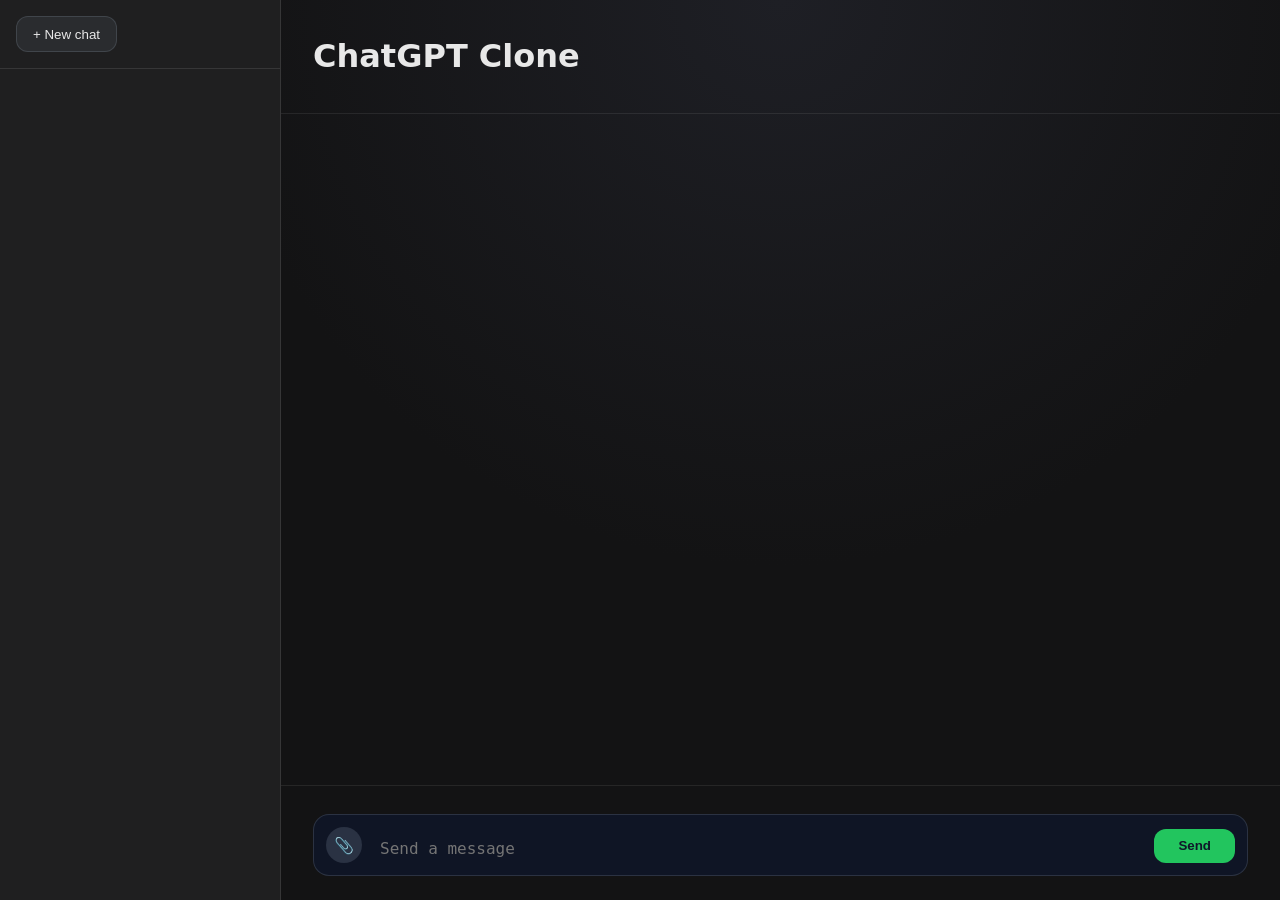
==== Frontend/templates/index.html @ 3ba2d95a "Restructure project into backend and frontend folders" ====
<!DOCTYPE html>
<html lang="en">
  <head>
    <meta charset="UTF-8" />
    <meta name="viewport" content="width=device-width, initial-scale=1.0" />
    <title>ChatGPT Clone</title>
    <link rel="stylesheet" href="/static/style.css" />
  </head>
  <body>
    <div class="app-container">
      <aside class="sidebar">
        <div class="sidebar-header">
          <button id="new-chat" class="btn">+ New chat</button>
        </div>
        <div id="conversation-list" class="conversation-list"></div>
      </aside>
      <main class="chat-area">
        <header class="chat-header">
          <h1>ChatGPT Clone</h1>
        </header>
        <section id="messages" class="messages"></section>
        <footer class="composer">
          <div class="attachment-bar" id="attachment-bar"></div>
          <div class="composer-inner">
            <label class="upload-button" for="file-input">
              <span>📎</span>
              <input id="file-input" type="file" multiple hidden />
            </label>
            <textarea id="message-input" placeholder="Send a message" rows="1"></textarea>
            <button id="send-button" class="btn primary">Send</button>
          </div>
        </footer>
      </main>
    </div>
    <script src="/static/app.js" type="module"></script>
  </body>
</html>
---- static/style.css ----
:root {
  color-scheme: dark;
  font-family: "Inter", system-ui, -apple-system, BlinkMacSystemFont, "Segoe UI", sans-serif;
  background-color: #131314;
  color: #e8e8e8;
}

body,
html {
  margin: 0;
  padding: 0;
  height: 100%;
}

body {
  display: flex;
  min-height: 100vh;
}

.app-container {
  display: flex;
  width: 100%;
}

.sidebar {
  width: 280px;
  background: #1f1f20;
  border-right: 1px solid rgba(255, 255, 255, 0.1);
  display: flex;
  flex-direction: column;
}

.sidebar-header {
  padding: 1rem;
  border-bottom: 1px solid rgba(255, 255, 255, 0.1);
}

.conversation-list {
  flex: 1;
  overflow-y: auto;
}

.conversation-item {
  padding: 0.75rem 1rem;
  cursor: pointer;
  border-bottom: 1px solid rgba(255, 255, 255, 0.05);
}

.conversation-item.active {
  background: rgba(255, 255, 255, 0.08);
}

.chat-area {
  flex: 1;
  display: flex;
  flex-direction: column;
  background: radial-gradient(circle at top, #1e1f25, #131314 55%);
}

.chat-header {
  padding: 1rem 2rem;
  border-bottom: 1px solid rgba(255, 255, 255, 0.08);
}

.messages {
  flex: 1;
  padding: 1.5rem 2rem;
  overflow-y: auto;
}

.message-row {
  display: flex;
  gap: 1rem;
  margin-bottom: 1.5rem;
}

.message-row.user {
  flex-direction: row-reverse;
}

.message-role {
  width: 48px;
  height: 48px;
  display: grid;
  place-items: center;
  border-radius: 12px;
  font-size: 1.5rem;
  background: rgba(255, 255, 255, 0.05);
}

.message-content {
  max-width: min(700px, 80%);
  padding: 1rem;
  border-radius: 1rem;
  background: rgba(255, 255, 255, 0.05);
  line-height: 1.6;
  white-space: pre-wrap;
}

.message-row.user .message-content {
  background: #3b82f6;
  color: #f8fafc;
}

.attachment-preview {
  margin-top: 0.5rem;
  display: flex;
  flex-direction: column;
  gap: 0.25rem;
}

.attachment-preview a {
  color: #93c5fd;
  font-size: 0.9rem;
  text-decoration: none;
}

.composer {
  padding: 1rem 2rem 1.5rem;
  border-top: 1px solid rgba(255, 255, 255, 0.08);
}

.attachment-bar {
  display: flex;
  flex-wrap: wrap;
  gap: 0.5rem;
  margin-bottom: 0.75rem;
}

.attachment-pill {
  display: flex;
  align-items: center;
  gap: 0.5rem;
  background: rgba(148, 163, 184, 0.2);
  padding: 0.4rem 0.8rem;
  border-radius: 999px;
  font-size: 0.85rem;
}

.attachment-pill button {
  background: none;
  border: none;
  color: #e2e8f0;
  cursor: pointer;
}

.composer-inner {
  display: flex;
  align-items: flex-end;
  gap: 1rem;
  background: rgba(15, 23, 42, 0.8);
  border: 1px solid rgba(148, 163, 184, 0.2);
  border-radius: 1rem;
  padding: 0.75rem;
}

.upload-button {
  display: inline-flex;
  align-items: center;
  justify-content: center;
  width: 36px;
  height: 36px;
  border-radius: 50%;
  background: rgba(148, 163, 184, 0.2);
  cursor: pointer;
}

textarea {
  flex: 1;
  resize: none;
  border: none;
  background: transparent;
  color: inherit;
  font-size: 1rem;
  line-height: 1.5;
  max-height: 200px;
}

textarea:focus {
  outline: none;
}

.btn {
  display: inline-flex;
  align-items: center;
  justify-content: center;
  gap: 0.5rem;
  padding: 0.6rem 1rem;
  border-radius: 0.75rem;
  border: 1px solid rgba(148, 163, 184, 0.2);
  background: rgba(148, 163, 184, 0.1);
  color: inherit;
  cursor: pointer;
}

.btn.primary {
  background: #22c55e;
  border: none;
  color: #0f172a;
  font-weight: 600;
  padding-inline: 1.5rem;
}

.btn:disabled {
  opacity: 0.5;
  cursor: not-allowed;
}

@media (max-width: 900px) {
  .sidebar {
    display: none;
  }

  .chat-area {
    padding-bottom: 5rem;
  }
}
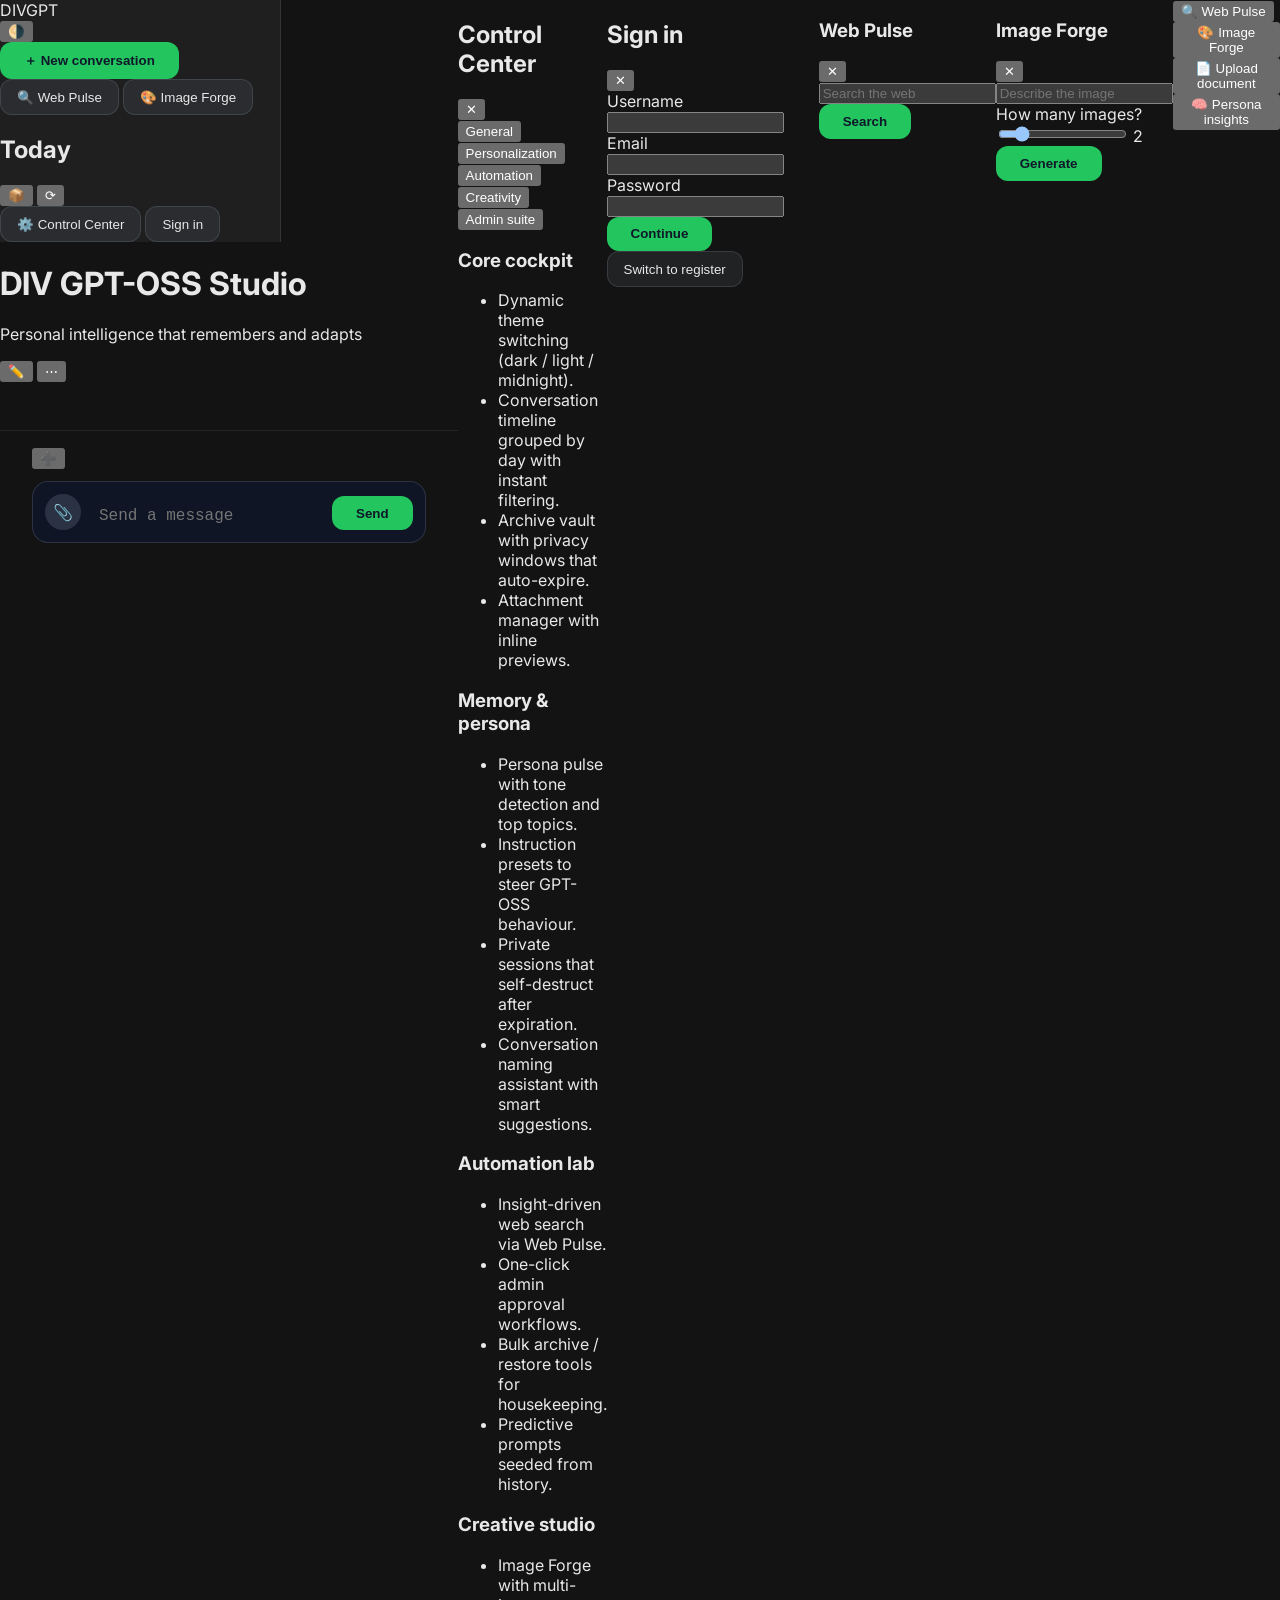
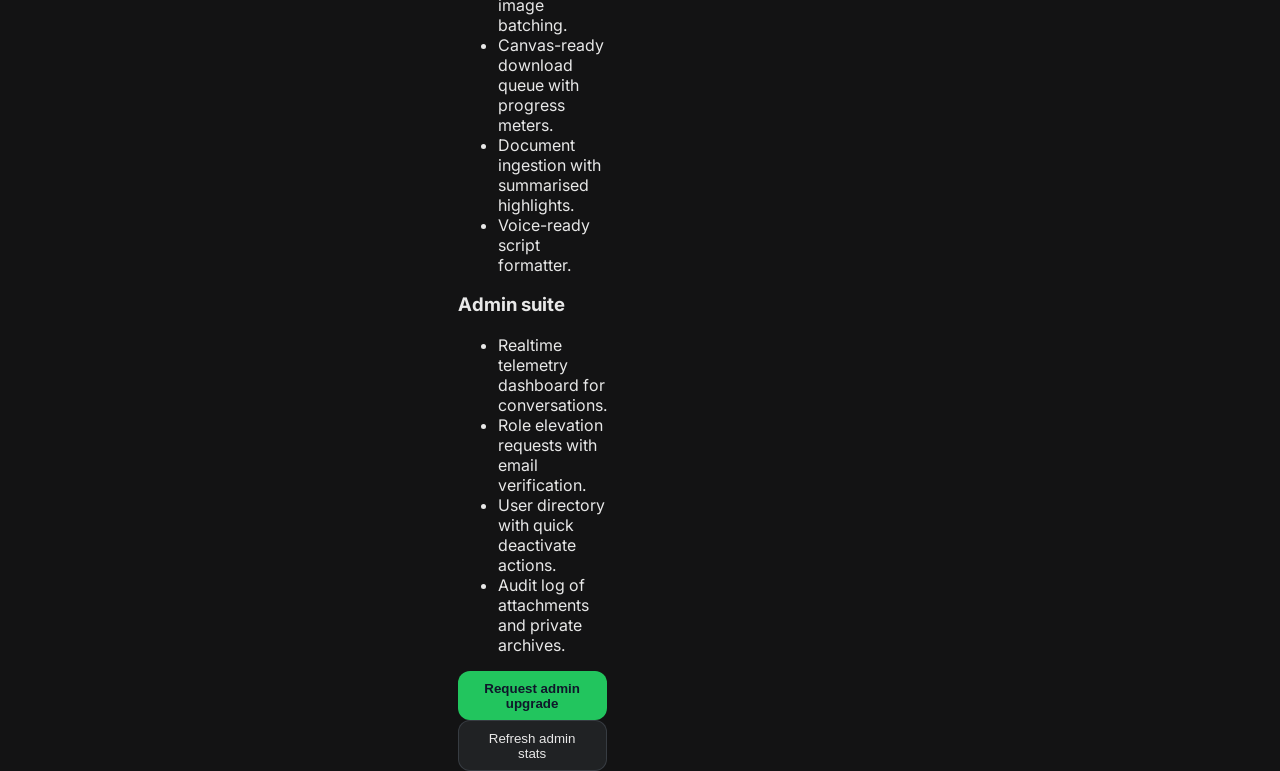
==== commit 11fd3a90: "feat: add account-aware control center and admin workflows" ====
--- a/Frontend/templates/index.html
+++ b/Frontend/templates/index.html
@@ -3,23 +3,60 @@
   <head>
     <meta charset="UTF-8" />
     <meta name="viewport" content="width=device-width, initial-scale=1.0" />
-    <title>ChatGPT Clone</title>
+    <title>DIV GPT Studio</title>
+    <link rel="preconnect" href="https://fonts.googleapis.com" />
+    <link rel="preconnect" href="https://fonts.gstatic.com" crossorigin />
+    <link
+      href="https://fonts.googleapis.com/css2?family=Inter:wght@400;500;600;700&display=swap"
+      rel="stylesheet"
+    />
     <link rel="stylesheet" href="/static/style.css" />
   </head>
-  <body>
-    <div class="app-container">
+  <body class="theme-dark">
+    <div id="app-shell" class="app-shell">
       <aside class="sidebar">
-        <div class="sidebar-header">
-          <button id="new-chat" class="btn">+ New chat</button>
-        </div>
-        <div id="conversation-list" class="conversation-list"></div>
+        <div class="sidebar-brand">
+          <div class="logo">DIV<span>GPT</span></div>
+          <button id="theme-toggle" class="icon-button" aria-label="Toggle theme">🌗</button>
+        </div>
+        <div class="sidebar-actions">
+          <button id="new-chat" class="btn primary">＋ New conversation</button>
+          <button id="open-search" class="btn ghost">🔍 Web Pulse</button>
+          <button id="open-images" class="btn ghost">🎨 Image Forge</button>
+        </div>
+        <div class="sidebar-section">
+          <div class="section-header">
+            <h2 id="conversation-section-title">Today</h2>
+            <div class="section-tools">
+              <button id="archive-toggle" class="icon-button" title="Toggle archive">📦</button>
+              <button id="refresh-conversations" class="icon-button" title="Refresh">⟳</button>
+            </div>
+          </div>
+          <div id="conversation-list" class="conversation-list"></div>
+        </div>
+        <div class="sidebar-footer">
+          <button id="settings-button" class="btn secondary">⚙️ Control Center</button>
+          <button id="auth-button" class="btn secondary">Sign in</button>
+        </div>
       </aside>
-      <main class="chat-area">
-        <header class="chat-header">
-          <h1>ChatGPT Clone</h1>
+      <main class="workspace">
+        <header class="workspace-header">
+          <div>
+            <h1 id="chat-title">DIV GPT-OSS Studio</h1>
+            <p id="chat-subtitle">Personal intelligence that remembers and adapts</p>
+          </div>
+          <div class="header-actions">
+            <button id="rename-chat" class="icon-button" title="Rename conversation">✏️</button>
+            <button id="conversation-menu" class="icon-button" title="More actions">⋯</button>
+          </div>
         </header>
+        <section id="insights-bar" class="insights-bar hidden"></section>
         <section id="messages" class="messages"></section>
         <footer class="composer">
+          <div class="composer-toolbar">
+            <button id="toolbox-button" class="icon-button" title="Open quick tools">➕</button>
+            <div class="composer-status" id="composer-status"></div>
+          </div>
           <div class="attachment-bar" id="attachment-bar"></div>
           <div class="composer-inner">
             <label class="upload-button" for="file-input">
@@ -32,6 +69,142 @@
         </footer>
       </main>
     </div>
+
+    <div id="control-center" class="modal hidden" role="dialog" aria-modal="true">
+      <div class="modal-content">
+        <header class="modal-header">
+          <h2>Control Center</h2>
+          <button class="icon-button" id="close-settings" aria-label="Close">✕</button>
+        </header>
+        <div class="modal-body">
+          <aside class="tab-list">
+            <button class="tab-button active" data-tab="general">General</button>
+            <button class="tab-button" data-tab="personalization">Personalization</button>
+            <button class="tab-button" data-tab="automation">Automation</button>
+            <button class="tab-button" data-tab="creativity">Creativity</button>
+            <button class="tab-button" data-tab="admin">Admin suite</button>
+          </aside>
+          <section class="tab-content">
+            <div class="tab-panel active" data-tab="general">
+              <h3>Core cockpit</h3>
+              <ul>
+                <li>Dynamic theme switching (dark / light / midnight).</li>
+                <li>Conversation timeline grouped by day with instant filtering.</li>
+                <li>Archive vault with privacy windows that auto-expire.</li>
+                <li>Attachment manager with inline previews.</li>
+              </ul>
+            </div>
+            <div class="tab-panel" data-tab="personalization">
+              <h3>Memory &amp; persona</h3>
+              <ul>
+                <li>Persona pulse with tone detection and top topics.</li>
+                <li>Instruction presets to steer GPT-OSS behaviour.</li>
+                <li>Private sessions that self-destruct after expiration.</li>
+                <li>Conversation naming assistant with smart suggestions.</li>
+              </ul>
+            </div>
+            <div class="tab-panel" data-tab="automation">
+              <h3>Automation lab</h3>
+              <ul>
+                <li>Insight-driven web search via Web Pulse.</li>
+                <li>One-click admin approval workflows.</li>
+                <li>Bulk archive / restore tools for housekeeping.</li>
+                <li>Predictive prompts seeded from history.</li>
+              </ul>
+            </div>
+            <div class="tab-panel" data-tab="creativity">
+              <h3>Creative studio</h3>
+              <ul>
+                <li>Image Forge with multi-image batching.</li>
+                <li>Canvas-ready download queue with progress meters.</li>
+                <li>Document ingestion with summarised highlights.</li>
+                <li>Voice-ready script formatter.</li>
+              </ul>
+            </div>
+            <div class="tab-panel" data-tab="admin">
+              <h3>Admin suite</h3>
+              <ul>
+                <li>Realtime telemetry dashboard for conversations.</li>
+                <li>Role elevation requests with email verification.</li>
+                <li>User directory with quick deactivate actions.</li>
+                <li>Audit log of attachments and private archives.</li>
+              </ul>
+              <div class="admin-actions">
+                <button id="become-admin" class="btn primary">Request admin upgrade</button>
+                <button id="refresh-admin" class="btn secondary">Refresh admin stats</button>
+              </div>
+              <div id="admin-stats" class="admin-stats"></div>
+            </div>
+          </section>
+        </div>
+      </div>
+    </div>
+
+    <div id="auth-dialog" class="modal hidden" role="dialog" aria-modal="true">
+      <div class="modal-content small">
+        <header class="modal-header">
+          <h2 id="auth-title">Sign in</h2>
+          <button class="icon-button" id="close-auth" aria-label="Close">✕</button>
+        </header>
+        <div class="modal-body auth-body">
+          <form id="auth-form">
+            <label>
+              <span>Username</span>
+              <input type="text" id="auth-username" autocomplete="username" required />
+            </label>
+            <label>
+              <span>Email</span>
+              <input type="email" id="auth-email" autocomplete="email" />
+            </label>
+            <label>
+              <span>Password</span>
+              <input type="password" id="auth-password" autocomplete="current-password" required />
+            </label>
+            <button type="submit" class="btn primary" id="auth-submit">Continue</button>
+            <button type="button" class="btn secondary" id="auth-toggle-mode">Switch to register</button>
+          </form>
+        </div>
+      </div>
+    </div>
+
+    <div id="web-search-panel" class="drawer hidden">
+      <div class="drawer-header">
+        <h3>Web Pulse</h3>
+        <button class="icon-button" id="close-search" aria-label="Close">✕</button>
+      </div>
+      <form id="search-form" class="drawer-form">
+        <input type="text" id="search-query" placeholder="Search the web" required />
+        <button type="submit" class="btn primary">Search</button>
+      </form>
+      <div id="search-results" class="drawer-results"></div>
+    </div>
+
+    <div id="image-panel" class="drawer hidden">
+      <div class="drawer-header">
+        <h3>Image Forge</h3>
+        <button class="icon-button" id="close-images" aria-label="Close">✕</button>
+      </div>
+      <form id="image-form" class="drawer-form">
+        <input type="text" id="image-prompt" placeholder="Describe the image" required />
+        <label class="range-field">
+          <span>How many images?</span>
+          <input type="range" id="image-count" min="1" max="8" value="2" />
+          <output id="image-count-output">2</output>
+        </label>
+        <button type="submit" class="btn primary">Generate</button>
+      </form>
+      <div id="image-jobs" class="drawer-results"></div>
+    </div>
+
+    <div id="tool-popover" class="popover hidden">
+      <button class="popover-item" data-action="web-search">🔍 Web Pulse</button>
+      <button class="popover-item" data-action="image-forge">🎨 Image Forge</button>
+      <button class="popover-item" data-action="upload-doc">📄 Upload document</button>
+      <button class="popover-item" data-action="persona-insights">🧠 Persona insights</button>
+    </div>
+
+    <div id="notifications" class="notifications"></div>
+
     <script src="/static/app.js" type="module"></script>
   </body>
 </html>
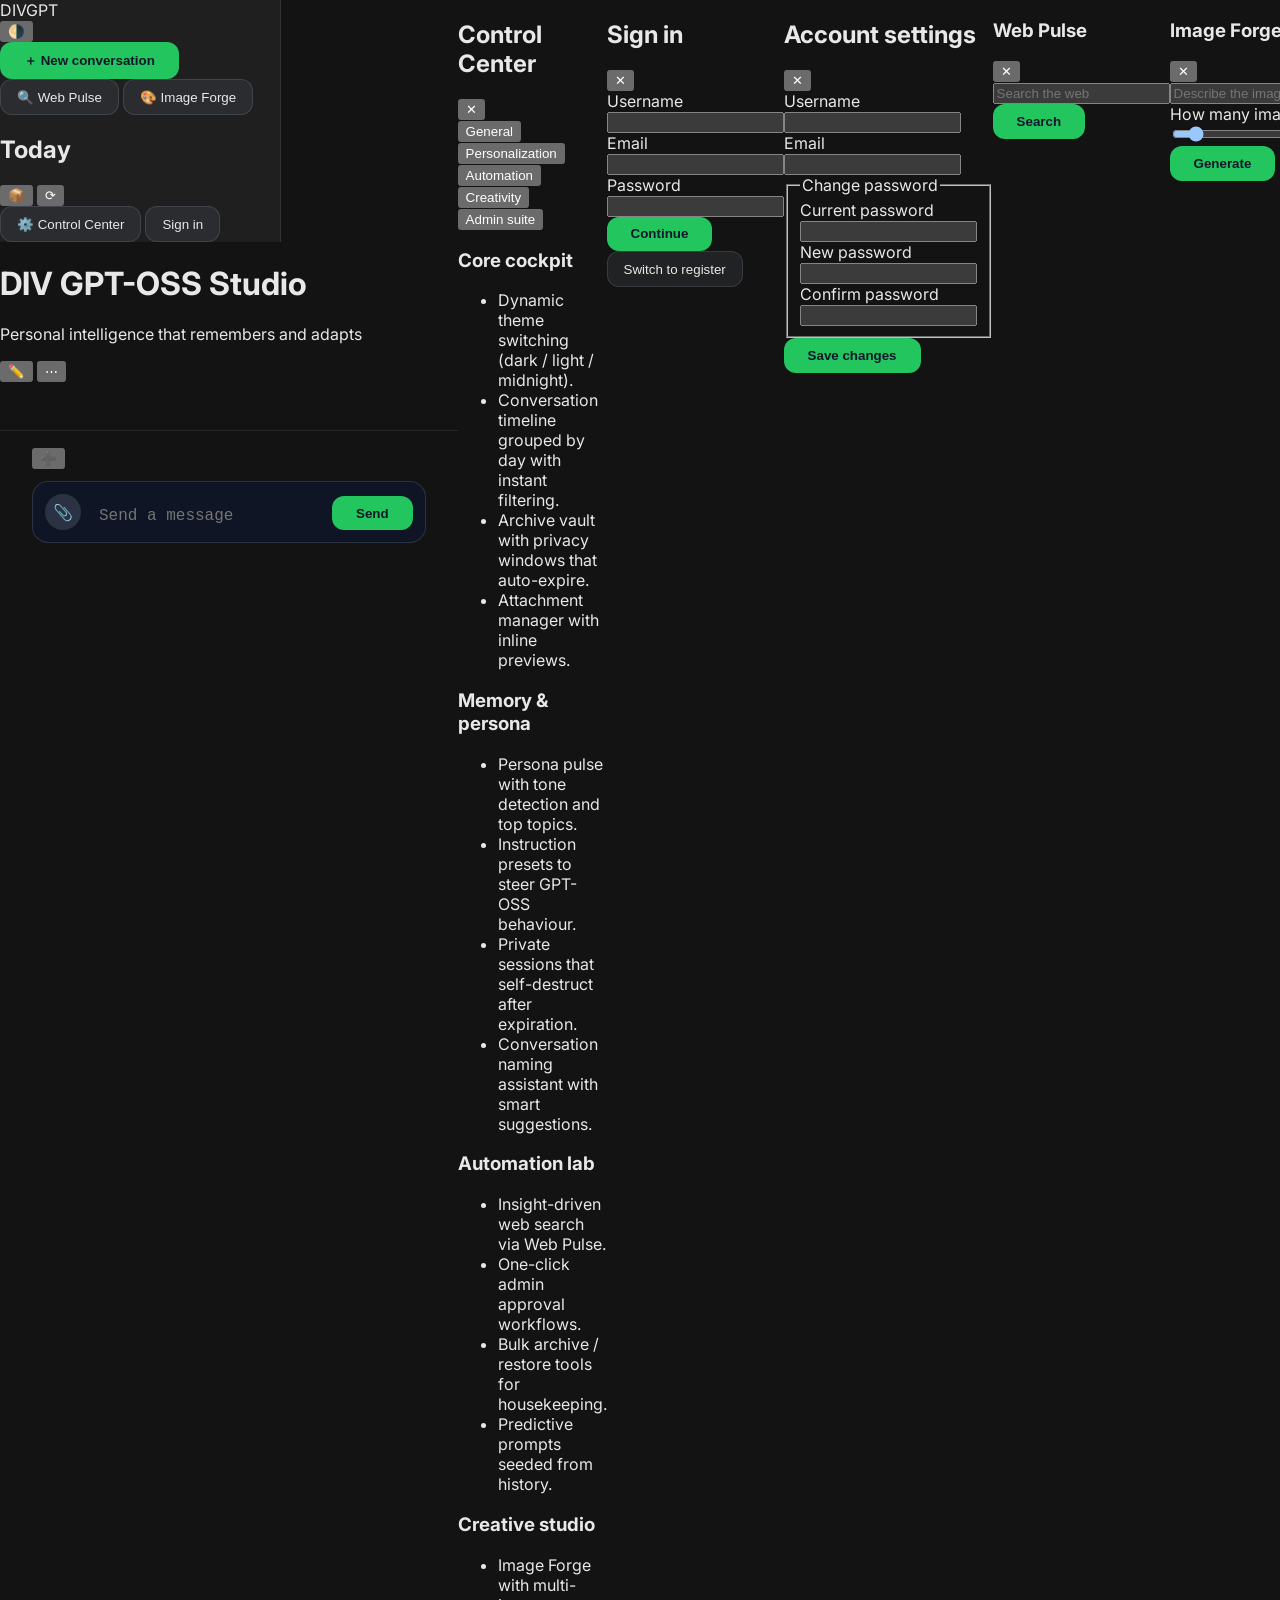
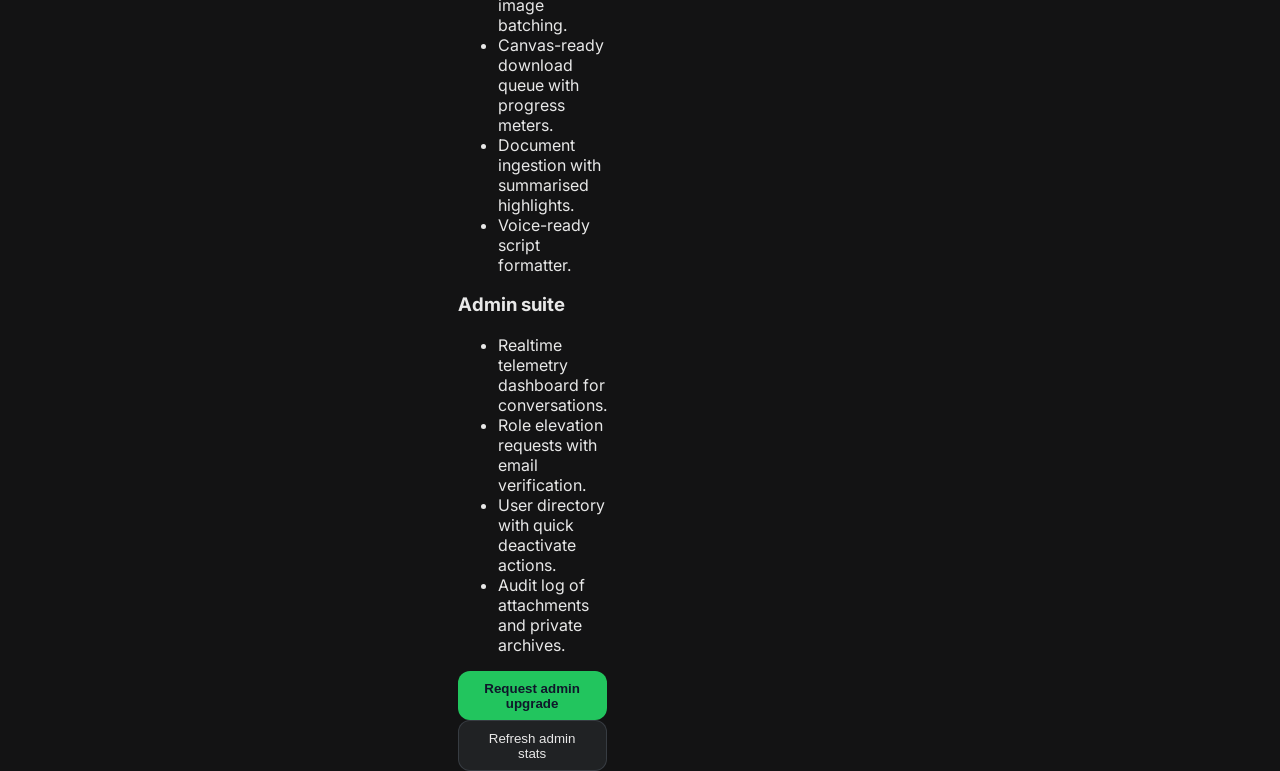
==== commit 1feac8ff: "Enable remote inference, enhance tools, and add account controls" ====
--- a/Frontend/templates/index.html
+++ b/Frontend/templates/index.html
@@ -167,6 +167,43 @@
       </div>
     </div>
 
+    <div id="account-dialog" class="modal hidden" role="dialog" aria-modal="true">
+      <div class="modal-content small">
+        <header class="modal-header">
+          <h2>Account settings</h2>
+          <button class="icon-button" id="close-account" aria-label="Close">✕</button>
+        </header>
+        <div class="modal-body auth-body">
+          <form id="account-form">
+            <label>
+              <span>Username</span>
+              <input type="text" id="account-username" autocomplete="username" required />
+            </label>
+            <label>
+              <span>Email</span>
+              <input type="email" id="account-email" autocomplete="email" />
+            </label>
+            <fieldset class="stacked">
+              <legend>Change password</legend>
+              <label>
+                <span>Current password</span>
+                <input type="password" id="account-current-password" autocomplete="current-password" />
+              </label>
+              <label>
+                <span>New password</span>
+                <input type="password" id="account-new-password" autocomplete="new-password" />
+              </label>
+              <label>
+                <span>Confirm password</span>
+                <input type="password" id="account-confirm-password" autocomplete="new-password" />
+              </label>
+            </fieldset>
+            <button type="submit" class="btn primary" id="account-submit">Save changes</button>
+          </form>
+        </div>
+      </div>
+    </div>
+
     <div id="web-search-panel" class="drawer hidden">
       <div class="drawer-header">
         <h3>Web Pulse</h3>
@@ -205,6 +242,12 @@
 
     <div id="notifications" class="notifications"></div>
 
+    <div id="account-menu" class="popover hidden">
+      <button class="popover-item" data-action="profile">👤 Profile</button>
+      <button class="popover-item" data-action="settings">⚙️ Control Center</button>
+      <button class="popover-item" data-action="sign-out">🚪 Sign out</button>
+    </div>
+
     <script src="/static/app.js" type="module"></script>
   </body>
 </html>
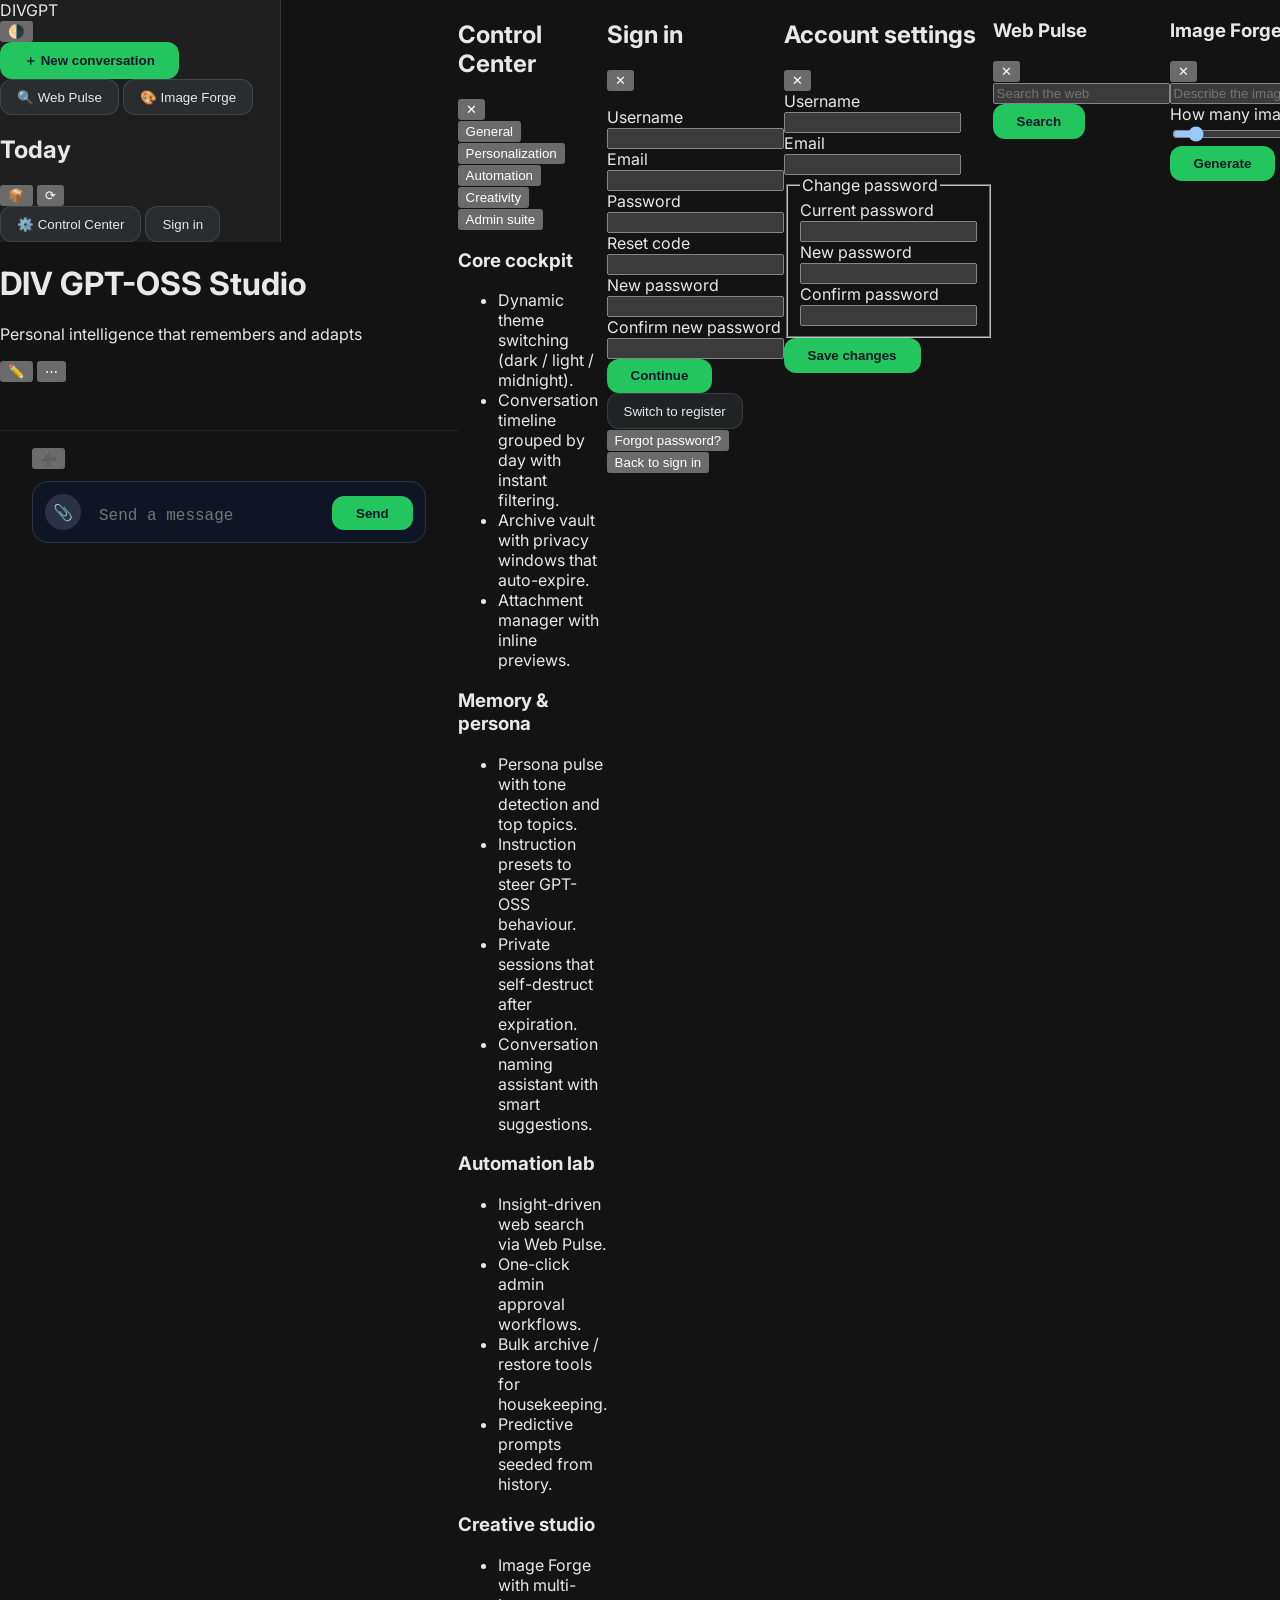
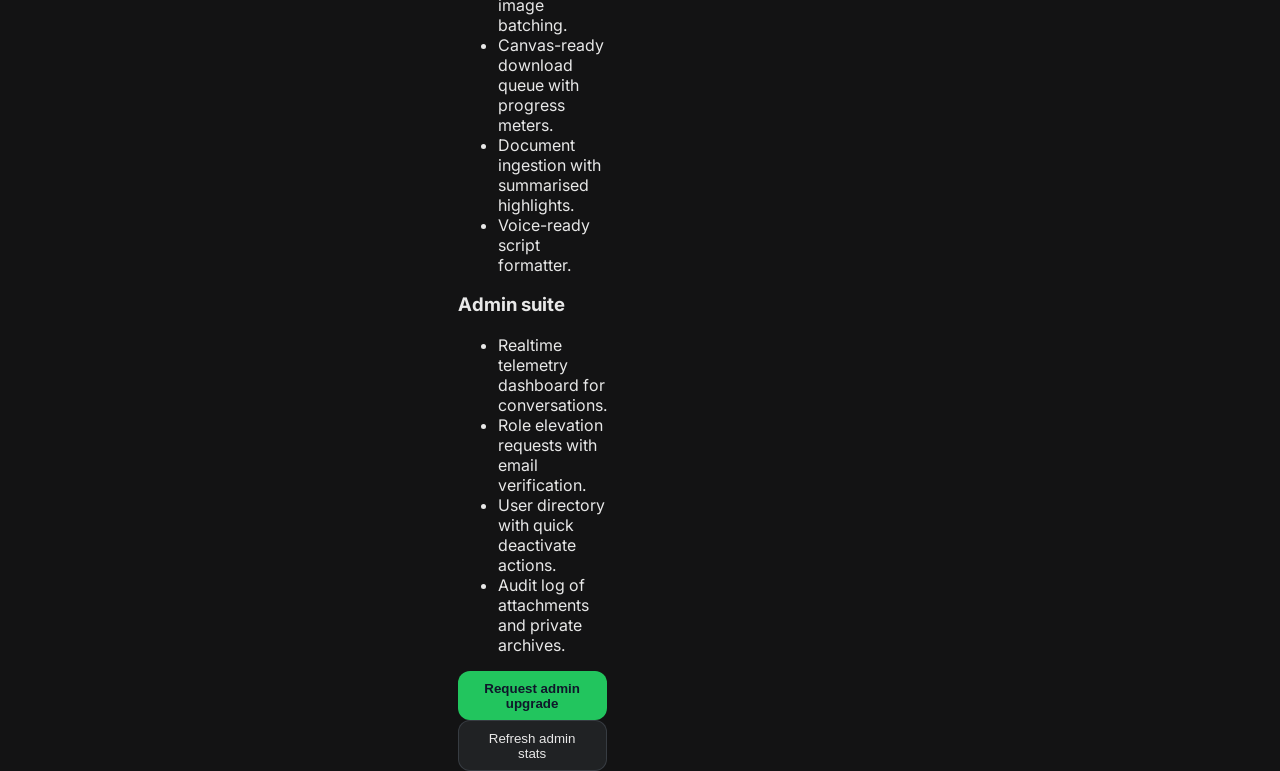
==== commit 9cda258b: "Orchestrate GPT-OSS across tools and add password reset flow" ====
--- a/Frontend/templates/index.html
+++ b/Frontend/templates/index.html
@@ -148,6 +148,7 @@
         </header>
         <div class="modal-body auth-body">
           <form id="auth-form">
+            <p id="auth-help-text" class="auth-help"></p>
             <label>
               <span>Username</span>
               <input type="text" id="auth-username" autocomplete="username" required />
@@ -160,8 +161,24 @@
               <span>Password</span>
               <input type="password" id="auth-password" autocomplete="current-password" required />
             </label>
-            <button type="submit" class="btn primary" id="auth-submit">Continue</button>
-            <button type="button" class="btn secondary" id="auth-toggle-mode">Switch to register</button>
+            <label class="hidden" id="auth-reset-token-row">
+              <span>Reset code</span>
+              <input type="text" id="auth-reset-token" autocomplete="one-time-code" />
+            </label>
+            <label class="hidden" id="auth-new-password-row">
+              <span>New password</span>
+              <input type="password" id="auth-new-password" autocomplete="new-password" />
+            </label>
+            <label class="hidden" id="auth-confirm-password-row">
+              <span>Confirm new password</span>
+              <input type="password" id="auth-confirm-password" autocomplete="new-password" />
+            </label>
+            <div class="auth-actions">
+              <button type="submit" class="btn primary" id="auth-submit">Continue</button>
+              <button type="button" class="btn secondary" id="auth-toggle-mode">Switch to register</button>
+            </div>
+            <button type="button" class="link-button" id="auth-forgot">Forgot password?</button>
+            <button type="button" class="link-button hidden" id="auth-back-to-login">Back to sign in</button>
           </form>
         </div>
       </div>
@@ -213,6 +230,7 @@
         <input type="text" id="search-query" placeholder="Search the web" required />
         <button type="submit" class="btn primary">Search</button>
       </form>
+      <div id="search-summary" class="drawer-summary hidden"></div>
       <div id="search-results" class="drawer-results"></div>
     </div>
 
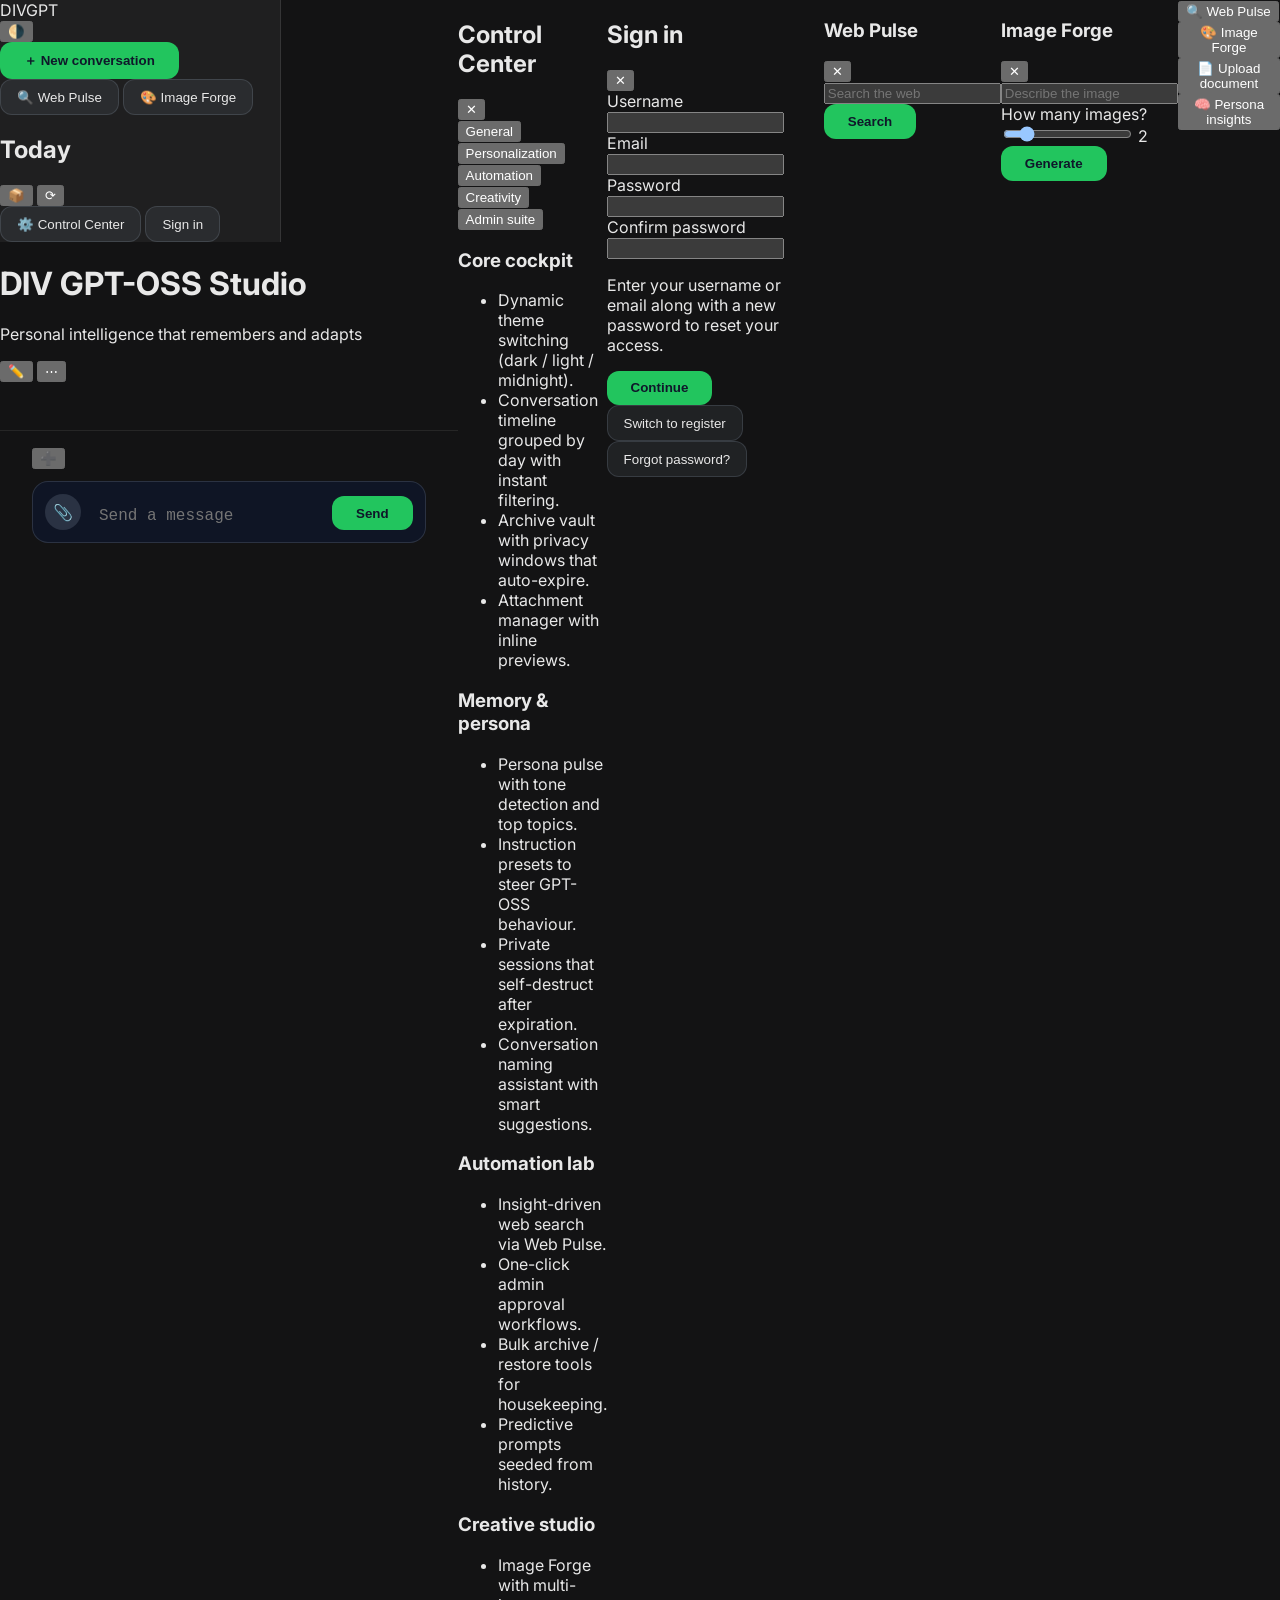
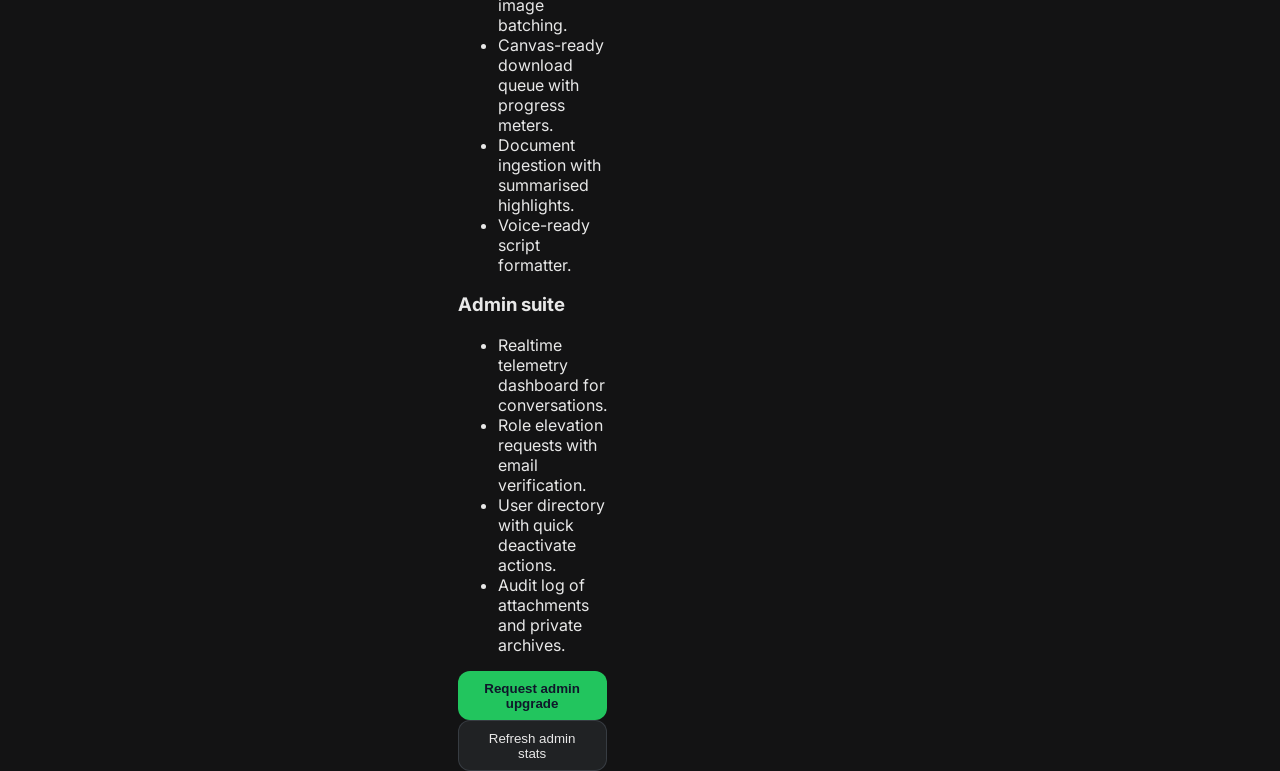
==== commit 1d02409a: "Add password reset flow for forgotten credentials" ====
--- a/Frontend/templates/index.html
+++ b/Frontend/templates/index.html
@@ -148,7 +148,6 @@
         </header>
         <div class="modal-body auth-body">
           <form id="auth-form">
-            <p id="auth-help-text" class="auth-help"></p>
             <label>
               <span>Username</span>
               <input type="text" id="auth-username" autocomplete="username" required />
@@ -161,61 +160,21 @@
               <span>Password</span>
               <input type="password" id="auth-password" autocomplete="current-password" required />
             </label>
-            <label class="hidden" id="auth-reset-token-row">
-              <span>Reset code</span>
-              <input type="text" id="auth-reset-token" autocomplete="one-time-code" />
-            </label>
-            <label class="hidden" id="auth-new-password-row">
-              <span>New password</span>
-              <input type="password" id="auth-new-password" autocomplete="new-password" />
-            </label>
-            <label class="hidden" id="auth-confirm-password-row">
-              <span>Confirm new password</span>
-              <input type="password" id="auth-confirm-password" autocomplete="new-password" />
-            </label>
-            <div class="auth-actions">
-              <button type="submit" class="btn primary" id="auth-submit">Continue</button>
-              <button type="button" class="btn secondary" id="auth-toggle-mode">Switch to register</button>
-            </div>
-            <button type="button" class="link-button" id="auth-forgot">Forgot password?</button>
-            <button type="button" class="link-button hidden" id="auth-back-to-login">Back to sign in</button>
-          </form>
-        </div>
-      </div>
-    </div>
-
-    <div id="account-dialog" class="modal hidden" role="dialog" aria-modal="true">
-      <div class="modal-content small">
-        <header class="modal-header">
-          <h2>Account settings</h2>
-          <button class="icon-button" id="close-account" aria-label="Close">✕</button>
-        </header>
-        <div class="modal-body auth-body">
-          <form id="account-form">
-            <label>
-              <span>Username</span>
-              <input type="text" id="account-username" autocomplete="username" required />
-            </label>
-            <label>
-              <span>Email</span>
-              <input type="email" id="account-email" autocomplete="email" />
-            </label>
-            <fieldset class="stacked">
-              <legend>Change password</legend>
-              <label>
-                <span>Current password</span>
-                <input type="password" id="account-current-password" autocomplete="current-password" />
-              </label>
-              <label>
-                <span>New password</span>
-                <input type="password" id="account-new-password" autocomplete="new-password" />
-              </label>
-              <label>
-                <span>Confirm password</span>
-                <input type="password" id="account-confirm-password" autocomplete="new-password" />
-              </label>
-            </fieldset>
-            <button type="submit" class="btn primary" id="account-submit">Save changes</button>
+            <label id="auth-confirm-wrapper" class="hidden">
+              <span>Confirm password</span>
+              <input
+                type="password"
+                id="auth-confirm-password"
+                autocomplete="new-password"
+              />
+            </label>
+            <p id="auth-help-text" class="auth-help-text hidden">
+              Enter your username or email along with a new password to reset your
+              access.
+            </p>
+            <button type="submit" class="btn primary" id="auth-submit">Continue</button>
+            <button type="button" class="btn secondary" id="auth-toggle-mode">Switch to register</button>
+            <button type="button" class="btn link" id="auth-forgot-password">Forgot password?</button>
           </form>
         </div>
       </div>
@@ -230,7 +189,6 @@
         <input type="text" id="search-query" placeholder="Search the web" required />
         <button type="submit" class="btn primary">Search</button>
       </form>
-      <div id="search-summary" class="drawer-summary hidden"></div>
       <div id="search-results" class="drawer-results"></div>
     </div>
 
@@ -260,12 +218,6 @@
 
     <div id="notifications" class="notifications"></div>
 
-    <div id="account-menu" class="popover hidden">
-      <button class="popover-item" data-action="profile">👤 Profile</button>
-      <button class="popover-item" data-action="settings">⚙️ Control Center</button>
-      <button class="popover-item" data-action="sign-out">🚪 Sign out</button>
-    </div>
-
     <script src="/static/app.js" type="module"></script>
   </body>
 </html>
